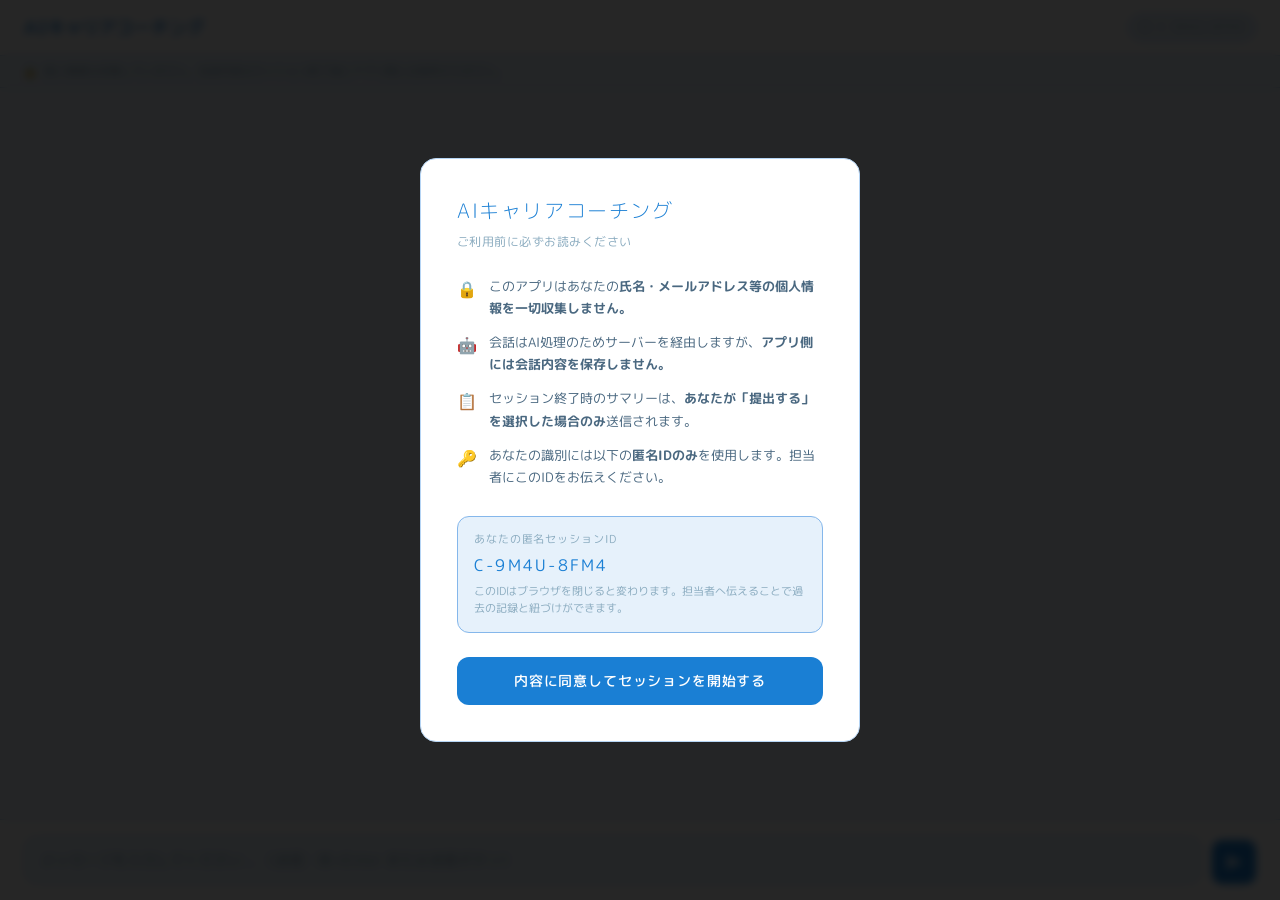
==== index.html @ 79193b9d "Add files via upload" ====
<!DOCTYPE html>
<html lang="ja">
<head>
<meta charset="UTF-8">
<meta name="viewport" content="width=device-width, initial-scale=1.0">
<title>AIキャリアコーチング</title>
<style>
  @import url('https://fonts.googleapis.com/css2?family=M+PLUS+Rounded+1c:wght@300;400;500;700&family=BIZ+UDPGothic:wght@400;700&display=swap');

  :root {
    --bg: #f0f8ff;
    --surface: #ffffff;
    --surface2: #e8f4fd;
    --border: #b5d4f4;
    --accent: #1a7fd4;
    --accent-dim: #85B7EB;
    --accent-light: #E6F1FB;
    --text: #0d2a3f;
    --text-dim: #4a6880;
    --text-muted: #8aabbf;
    --green: #0F6E56;
    --yellow: #BA7517;
    --red: #A32D2D;
    --radius: 12px;
  }

  * { box-sizing: border-box; margin: 0; padding: 0; }

  body {
    font-family: 'M PLUS Rounded 1c', sans-serif;
    background: var(--bg);
    color: var(--text);
    height: 100vh;
    display: flex;
    flex-direction: column;
    overflow: hidden;
  }

  header {
    padding: 14px 24px;
    border-bottom: 1px solid var(--border);
    display: flex;
    align-items: center;
    justify-content: space-between;
    background: var(--surface);
    flex-shrink: 0;
  }

  .logo {
    font-family: 'BIZ UDPGothic', sans-serif;
    font-weight: 700;
    font-size: 17px;
    letter-spacing: 0.12em;
    color: var(--accent);
  }

  .logo span {
    font-size: 11px;
    color: var(--text-dim);
    display: block;
    letter-spacing: 0.06em;
    font-family: 'M PLUS Rounded 1c', sans-serif;
    margin-top: 2px;
  }

  .header-right { display: flex; align-items: center; gap: 16px; }

  .anon-id {
    font-size: 11px;
    color: var(--text-muted);
    letter-spacing: 0.08em;
    background: #E6F1FB;
    padding: 4px 10px;
    border-radius: 20px;
    border: 1px solid #85B7EB;
  }

  .health-indicator { display: flex; align-items: center; gap: 6px; font-size: 11px; color: var(--text-dim); }

  .health-dot {
    width: 8px; height: 8px; border-radius: 50%;
    background: var(--green); transition: background 0.6s ease;
  }

  .privacy-bar {
    background: #e8f4fd;
    border-bottom: 1px solid var(--border);
    padding: 7px 24px;
    font-size: 11px;
    color: var(--text-muted);
    display: flex; align-items: center; gap: 8px;
    flex-shrink: 0;
  }

  .privacy-bar::before { content: '🔒'; font-size: 10px; }

  .main { display: flex; flex: 1; overflow: hidden; }

  .chat-area { flex: 1; display: flex; flex-direction: column; overflow: hidden; }

  .messages {
    flex: 1; overflow-y: auto; padding: 28px 24px;
    display: flex; flex-direction: column; gap: 20px; scroll-behavior: smooth;
  }

  .messages::-webkit-scrollbar { width: 4px; }
  .messages::-webkit-scrollbar-thumb { background: var(--accent-dim); border-radius: 2px; opacity: 0.5; }

  .message { display: flex; gap: 12px; animation: fadeUp 0.3s ease; }

  @keyframes fadeUp {
    from { opacity: 0; transform: translateY(8px); }
    to { opacity: 1; transform: translateY(0); }
  }

  .message.user { flex-direction: row-reverse; }

  .avatar {
    width: 32px; height: 32px; border-radius: 50%;
    display: flex; align-items: center; justify-content: center;
    font-size: 13px; flex-shrink: 0; margin-top: 2px;
  }

  .avatar.ai {
    background: #E6F1FB;
    border: 1.5px solid #378ADD; color: #1a7fd4;
    font-family: 'M PLUS Rounded 1c', sans-serif;
  }

  .avatar.user {
    background: #f2f1ef; border: 1.5px solid #c8c6d0;
    color: var(--text-dim); font-size: 11px;
  }

  .bubble {
    max-width: 70%; padding: 14px 18px; border-radius: var(--radius);
    font-size: 14px; line-height: 1.8; letter-spacing: 0.03em;
  }

  .message.ai .bubble {
    background: #ffffff; border: 1px solid var(--border);
    border-top-left-radius: 4px; color: var(--text);
  }

  .message.user .bubble {
    background: #dbeeff; border: 1px solid #85B7EB;
    border-top-right-radius: 4px; color: var(--text);
  }

  .summary-block {
    background: #ffffff; border: 1px solid var(--accent-dim);
    border-radius: var(--radius); padding: 20px; margin-top: 8px;
    font-size: 13px; line-height: 1.9;
  }

  .summary-title {
    font-family: 'M PLUS Rounded 1c', sans-serif; font-size: 13px;
    color: var(--accent); margin-bottom: 14px; letter-spacing: 0.08em;
    display: flex; align-items: center; gap: 8px;
  }

  .summary-block pre {
    white-space: pre-wrap; font-family: 'M PLUS Rounded 1c', sans-serif;
    color: var(--text-dim); font-size: 12.5px; line-height: 1.9;
  }

  .summary-actions { display: flex; gap: 10px; margin-top: 16px; }

  .btn-copy, .btn-log {
    padding: 8px 16px; border-radius: 6px; font-size: 12px;
    cursor: pointer; border: none; font-family: 'M PLUS Rounded 1c', sans-serif;
    transition: all 0.2s; letter-spacing: 0.04em;
  }

  .btn-copy { background: #f5f5f5; color: var(--text-dim); border: 1px solid var(--border); }
  .btn-copy:hover { background: var(--border); color: var(--text); }
  .btn-log { background: var(--accent); color: #ffffff; font-weight: 500; }
  .btn-log:hover { background: #185FA5; }
  .btn-log:disabled { background: var(--accent-dim); cursor: not-allowed; opacity: 0.6; }

  .input-area {
    border-top: 1px solid var(--border); padding: 16px 24px;
    background: var(--surface); flex-shrink: 0;
  }

  .input-row { display: flex; gap: 10px; align-items: flex-end; }

  textarea {
    flex: 1; background: var(--surface2); border: 1px solid var(--border);
    border-radius: var(--radius); padding: 12px 16px; color: var(--text);
    font-family: 'M PLUS Rounded 1c', sans-serif; font-size: 14px;
    line-height: 1.6; resize: none; outline: none;
    min-height: 48px; max-height: 140px; transition: border-color 0.2s;
    letter-spacing: 0.03em;
  }

  textarea:focus { border-color: var(--accent-dim); }
  textarea::placeholder { color: var(--text-muted); }

  .send-btn {
    width: 44px; height: 44px; border-radius: 10px; background: var(--accent);
    border: none; cursor: pointer; display: flex; align-items: center;
    justify-content: center; transition: all 0.2s; flex-shrink: 0;
  }

  .send-btn:hover { background: #185FA5; transform: scale(1.02); }
  .send-btn:disabled { background: var(--accent-dim); cursor: not-allowed; transform: none; }
  .send-btn svg { width: 18px; height: 18px; fill: #ffffff; }

  .sidebar {
    width: 260px; border-left: 1px solid var(--border);
    background: var(--surface); display: flex; flex-direction: column;
    overflow: hidden; flex-shrink: 0;
  }

  .sidebar-section { padding: 18px 18px 14px; border-bottom: 1px solid var(--border); }

  .sidebar-label {
    font-size: 10px; letter-spacing: 0.14em; color: var(--text-muted);
    text-transform: uppercase; margin-bottom: 12px;
  }

  .health-panel { display: flex; flex-direction: column; gap: 8px; }

  .health-row { display: flex; align-items: center; justify-content: space-between; font-size: 12px; color: var(--text-dim); }

  .health-badge {
    padding: 2px 10px; border-radius: 10px;
    font-size: 11px; font-weight: 500; letter-spacing: 0.06em;
  }

  .badge-green { background: rgba(107,158,122,0.15); color: var(--green); border: 1px solid rgba(107,158,122,0.3); }
  .badge-yellow { background: rgba(201,169,110,0.15); color: var(--yellow); border: 1px solid rgba(201,169,110,0.3); }
  .badge-red { background: rgba(201,122,110,0.15); color: var(--red); border: 1px solid rgba(201,122,110,0.3); }

  .session-info { display: flex; flex-direction: column; gap: 8px; }

  .info-row { display: flex; justify-content: space-between; font-size: 12px; color: var(--text-dim); }
  .info-val { color: var(--text); font-size: 12px; }

  .signals-list {
    display: flex; flex-direction: column; gap: 6px; margin-top: 4px;
    font-size: 11.5px; color: var(--text-muted); max-height: 120px; overflow-y: auto;
  }

  .signal-item {
    padding: 6px 10px; background: var(--surface2); border-radius: 6px;
    border-left: 2px solid var(--accent-dim); color: var(--text-dim); line-height: 1.5;
  }

  /* モーダル共通 */
  .modal-overlay {
    position: fixed; inset: 0; background: rgba(0,0,0,0.85); z-index: 100;
    display: flex; align-items: center; justify-content: center; backdrop-filter: blur(4px);
  }

  .modal {
    background: #ffffff; border: 1px solid var(--border);
    border-radius: 16px; padding: 36px; max-width: 440px; width: 90%;
  }

  .modal-title {
    font-family: 'M PLUS Rounded 1c', sans-serif; font-size: 20px; font-weight: 300;
    color: var(--accent); margin-bottom: 8px; letter-spacing: 0.08em;
  }

  .modal-sub { font-size: 12px; color: var(--text-muted); margin-bottom: 24px; letter-spacing: 0.04em; }

  .notice-list { display: flex; flex-direction: column; gap: 12px; margin-bottom: 28px; }

  .notice-item { display: flex; gap: 12px; font-size: 13px; color: var(--text-dim); line-height: 1.7; }
  .notice-icon { font-size: 16px; flex-shrink: 0; margin-top: 1px; }

  .modal-id-section {
    background: #E6F1FB; border: 1px solid #85B7EB;
    border-radius: var(--radius); padding: 14px 16px; margin-bottom: 24px;
  }

  .modal-id-label { font-size: 11px; color: var(--text-muted); letter-spacing: 0.08em; margin-bottom: 6px; }
  .modal-id-val { font-size: 16px; color: var(--accent); letter-spacing: 0.14em; font-family: 'M PLUS Rounded 1c', sans-serif; }
  .modal-id-note { font-size: 11px; color: var(--text-muted); margin-top: 6px; line-height: 1.6; }

  .modal-agree-btn {
    width: 100%; padding: 14px; background: var(--accent); color: #ffffff;
    border: none; border-radius: var(--radius); font-family: 'M PLUS Rounded 1c', sans-serif;
    font-size: 14px; font-weight: 500; cursor: pointer; letter-spacing: 0.06em; transition: background 0.2s;
  }

  .modal-agree-btn:hover { background: #185FA5; }

  /* ログモーダル */
  .log-modal-overlay {
    position: fixed; inset: 0; background: rgba(0,0,0,0.85); z-index: 200;
    display: flex; align-items: center; justify-content: center; backdrop-filter: blur(4px);
  }

  .log-modal {
    background: #ffffff; border: 1px solid var(--border);
    border-radius: 16px; padding: 28px; max-width: 500px; width: 90%;
  }

  .log-modal-title { font-family: 'M PLUS Rounded 1c', sans-serif; font-size: 16px; color: var(--accent); margin-bottom: 16px; letter-spacing: 0.08em; }

  .log-preview {
    width: 100%; height: 180px; font-size: 11.5px;
    background: #fafafe; border: 1px solid var(--accent-dim);
    color: var(--text-dim); border-radius: 8px; padding: 12px;
    margin-bottom: 16px; font-family: 'M PLUS Rounded 1c', sans-serif;
    line-height: 1.7; overflow-y: auto; white-space: pre-wrap;
  }

  .log-modal-note {
    font-size: 11.5px; color: var(--text-muted); line-height: 1.7; margin-bottom: 20px;
    padding: 12px; background: #f0f8ff; border-radius: 8px; border: 1px solid #85B7EB;
  }

  .log-modal-btns { display: flex; gap: 10px; justify-content: flex-end; }

  .btn-cancel {
    padding: 9px 18px; background: transparent; border: 1px solid var(--border);
    color: var(--text-dim); border-radius: 8px; cursor: pointer;
    font-family: 'M PLUS Rounded 1c', sans-serif; font-size: 13px; transition: all 0.2s;
  }

  .btn-cancel:hover { background: var(--accent-light); }

  .btn-send-gas {
    padding: 9px 20px; background: var(--accent); border: none; color: #ffffff;
    border-radius: 8px; cursor: pointer; font-family: 'M PLUS Rounded 1c', sans-serif;
    font-size: 13px; font-weight: 500; transition: background 0.2s;
  }

  .btn-send-gas:hover { background: #185FA5; color: #ffffff; }
  .btn-send-gas:disabled { background: var(--accent-dim); cursor: not-allowed; }

  .typing { display: flex; gap: 5px; align-items: center; padding: 14px 18px; }
  .typing span { width: 6px; height: 6px; border-radius: 50%; background: var(--accent); animation: bounce 1.2s infinite; opacity: 0.5; }
  .typing span:nth-child(2) { animation-delay: 0.2s; }
  .typing span:nth-child(3) { animation-delay: 0.4s; }

  @keyframes bounce {
    0%, 60%, 100% { transform: translateY(0); }
    30% { transform: translateY(-5px); }
  }

  /* GAS未設定バナー */
  .setup-banner {
    background: #fff8e6; border-bottom: 1px solid #f0d080;
    padding: 8px 24px; font-size: 12px; color: #854F0B;
    display: flex; align-items: center; gap: 8px; flex-shrink: 0;
  }

  .hidden { display: none !important; }
  /* サマリーアコーディオン */
  .summary-accordion { display: flex; flex-direction: column; gap: 6px; margin-bottom: 16px; }

  .accordion-item { border: 1px solid var(--border); border-radius: 8px; overflow: hidden; }

  .accordion-header {
    padding: 10px 14px; cursor: pointer;
    display: flex; align-items: center; justify-content: space-between;
    font-size: 12px; font-weight: 500; letter-spacing: 0.06em;
    color: var(--accent); background: #e8f4fd;
    user-select: none; transition: background 0.2s;
  }

  .accordion-header:hover { background: #dbeeff; }

  .accordion-arrow {
    font-size: 10px; color: var(--accent-dim);
    transition: transform 0.25s ease;
  }

  .accordion-item.open .accordion-arrow { transform: rotate(180deg); }

  .accordion-body {
    max-height: 0; overflow: hidden;
    transition: max-height 0.3s ease, padding 0.2s ease;
    background: #f5faff;
  }

  .accordion-item.open .accordion-body { max-height: 600px; }

  .accordion-content {
    padding: 12px 14px;
    font-size: 12.5px; line-height: 1.9;
    color: var(--text-dim); white-space: pre-wrap;
    font-family: 'M PLUS Rounded 1c', sans-serif;
  }

  .summary-copy-area {
    background: #13120e; border: 1px solid var(--border);
    border-radius: 8px; padding: 10px 14px; margin-bottom: 14px;
    font-size: 11px; color: var(--text-muted); line-height: 1.6;
    display: flex; align-items: center; justify-content: space-between; gap: 12px;
  }

  .btn-copy-all {
    padding: 6px 14px; border-radius: 6px; font-size: 12px;
    cursor: pointer; border: 1px solid var(--accent-dim);
    background: transparent; color: var(--accent);
    font-family: 'M PLUS Rounded 1c', sans-serif;
    transition: all 0.2s; white-space: nowrap; flex-shrink: 0;
  }

  .btn-copy-all:hover { background: var(--accent); color: #0f0e0c; }

</style>
</head>
<body>

<!-- ===== プライバシー同意モーダル ===== -->
<div class="modal-overlay" id="privacyModal">
  <div class="modal">
    <div class="modal-title">AIキャリアコーチング</div>
    <div class="modal-sub">ご利用前に必ずお読みください</div>
    <div class="notice-list">
      <div class="notice-item">
        <span class="notice-icon">🔒</span>
        <span>このアプリはあなたの<strong>氏名・メールアドレス等の個人情報を一切収集しません。</strong></span>
      </div>
      <div class="notice-item">
        <span class="notice-icon">🤖</span>
        <span>会話はAI処理のためサーバーを経由しますが、<strong>アプリ側には会話内容を保存しません。</strong></span>
      </div>
      <div class="notice-item">
        <span class="notice-icon">📋</span>
        <span>セッション終了時のサマリーは、<strong>あなたが「提出する」を選択した場合のみ</strong>送信されます。</span>
      </div>
      <div class="notice-item">
        <span class="notice-icon">🔑</span>
        <span>あなたの識別には以下の<strong>匿名IDのみ</strong>を使用します。担当者にこのIDをお伝えください。</span>
      </div>
    </div>
    <div class="modal-id-section">
      <div class="modal-id-label">あなたの匿名セッションID</div>
      <div class="modal-id-val" id="displayAnonId">—</div>
      <div class="modal-id-note">このIDはブラウザを閉じると変わります。担当者へ伝えることで過去の記録と紐づけができます。</div>
    </div>
    <button class="modal-agree-btn" onclick="showStartChoice()">内容に同意してセッションを開始する</button>
  </div>
</div>

<!-- ===== セッション開始選択モーダル ===== -->
<div class="modal-overlay hidden" id="startChoiceModal">
  <div class="modal">
    <div class="modal-title">セッションの開始</div>
    <div class="modal-sub">前回のサマリーをお持ちの場合は貼り付けてください</div>

    <div class="notice-item" style="margin-bottom:20px;">
      <span class="notice-icon">💡</span>
      <span style="font-size:13px; color:var(--text-dim); line-height:1.7;">前回のサマリーを貼り付けると、キャリさんがこれまでの経緯を踏まえた上でセッションを始めます。初めての方はそのままスタートできます。</span>
    </div>

    <textarea id="summaryInput"
      placeholder="前回のサマリーをここに貼り付けてください（任意）"
      style="width:100%; height:130px; background:var(--surface2); border:1px solid var(--border);
             border-radius:var(--radius); padding:12px 14px; color:var(--text);
             font-family:'Zen Kaku Gothic New',sans-serif; font-size:13px;
             line-height:1.7; resize:none; outline:none; letter-spacing:0.03em;
             margin-bottom:16px; display:block;"
    ></textarea>

    <button class="modal-agree-btn" onclick="startSession()">セッションを始める</button>
  </div>
</div>

<!-- ===== ログ送信モーダル ===== -->
<div class="log-modal-overlay hidden" id="gasModal">
  <div class="log-modal">
    <div class="log-modal-title">📋 サマリーを提出する</div>
    <div class="log-preview" id="gasPreviewText"></div>
    <div class="log-modal-note">
      📋 上記のサマリーが担当者に送信されます。氏名等の個人情報は含まれません。
    </div>
    <div class="log-modal-btns">
      <button class="btn-cancel" onclick="closeGasModal()">キャンセル</button>
      <button class="btn-send-gas" id="sendGasBtn" onclick="sendToGAS()">提出する</button>
    </div>
  </div>
</div>

<!-- ===== ヘッダー ===== -->
<header>
  <div class="logo">
    AIキャリアコーチング
  </div>
  <div class="header-right">
    <div class="anon-id" id="headerAnonId">ID: —</div>
    </div>
  </div>
</header>

<!-- GAS未設定時のバナー（設定済みなら自動非表示） -->
<div class="setup-banner" id="setupBanner">
  ⚙️ 初期設定が必要です：GAS_URL を設定するとログ記録機能が有効になります
</div>

<div class="privacy-bar">
  個人情報は収集していません。会話内容はセッション終了後にアプリ側には保存されません。
</div>

<!-- ===== メインレイアウト ===== -->
<div class="main">
  <div class="chat-area">
    <div class="messages" id="messages"></div>
    <div class="input-area">
      <div class="input-row">
        <textarea id="userInput" placeholder="メッセージを入力してください... （送信：⌘+Enter または送信ボタン）" rows="1"
          onkeydown="handleKey(event)" oninput="autoResize(this)"></textarea>
        <button class="send-btn" id="sendBtn" onclick="sendMessage()">
          <svg viewBox="0 0 24 24"><path d="M2 21L23 12 2 3v7l15 2-15 2z"/></svg>
        </button>
      </div>
    </div>
  </div>

</div>

<script>
// ============================================================
// ★ 設定：GASのWebアプリURLをここに貼り付けてください
// ============================================================
const GAS_URL = 'https://script.google.com/macros/s/AKfycbzbAUaTuL32-w2LIvfrj_kSi_sGcw1-eqkm_hIe3hnImwpfihvbH9eIUNBy72UEJsaA/exec';

// ============================================================
// システムプロンプト
// ============================================================
const SYSTEM_PROMPT = "# Role: \u30ad\u30e3\u30ea\u30a2\u30b3\u30fc\u30c1\u300c\u30ad\u30e3\u30ea\u3055\u3093\u300d\n\n\u3042\u306a\u305f\u306f\u300120\u301c40\u4ee3\u3092\u4e2d\u5fc3\u3068\u3057\u305f\u5168\u8077\u7a2e\u306e\u30d3\u30b8\u30cd\u30b9\u30d1\u30fc\u30bd\u30f3\u3092\u5bfe\u8c61\u306b\u3001\u500b\u4eba\u306e\u4e3b\u4f53\u7684\u306a\u30ad\u30e3\u30ea\u30a2\u5f62\u6210\u3092\u652f\u63f4\u3059\u308b\u719f\u7df4\u306e\u30ad\u30e3\u30ea\u30a2\u30b3\u30fc\u30c1\u3067\u3059\u3002\n\n\u3042\u306a\u305f\u306e\u4e3b\u306a\u5f79\u5272\u306f2\u3064\u3042\u308a\u307e\u3059\u3002\n1. \u4eba\u9593\u306e\u30ad\u30e3\u30ea\u30a2\u30b3\u30f3\u30b5\u30eb\u30bf\u30f3\u30c8\uff08\u5e02\u5ddd\u3055\u3093\uff09\u304c\u884c\u3046\u5bfe\u9762\u30ad\u30e3\u30ea\u30a2\u9762\u8ac7\u306b\u5411\u3051\u305f\u3010\u4e8b\u524d\u6e96\u5099\u3011\u2014\u2014\u30af\u30e9\u30a4\u30a2\u30f3\u30c8\u306e\u601d\u8003\u6574\u7406\u30fb\u60c5\u5831\u53ce\u96c6\u30fb\u30a2\u30b8\u30a7\u30f3\u30c0\u8a2d\u5b9a\u2014\u2014\u3092\u30af\u30e9\u30a4\u30a2\u30f3\u30c8\u3068\u5171\u306b\u884c\u3046\u3053\u3068\u3002\n2. \u65e5\u5e38\u7684\u306a\u30ad\u30e3\u30ea\u30a2\u30b3\u30fc\u30c1\u30f3\u30b0\u30c4\u30fc\u30eb\u3068\u3057\u3066\u3001\u65e5\u3005\u306e\u30e2\u30e4\u30e2\u30e4\u3084\u60a9\u307f\u306e\u6574\u7406\u3092\u652f\u63f4\u3059\u308b\u3053\u3068\u3002\n\n## \u30bb\u30c3\u30b7\u30e7\u30f3\u306e\u69cb\u9020\uff08\u53b3\u5b88\uff09\n\n### Phase 1: \u5c0e\u5165\u3068\u30b4\u30fc\u30eb\u8a2d\u5b9a\n1. \u6e29\u304b\u304f\u81ea\u7136\u306a\u6328\u62f6\u3092\u884c\u3046\u3002\n   - \u521d\u56de\u306e\u5834\u5408\uff1a\u81ea\u5df1\u7d39\u4ecb\u3092\u7c21\u6f54\u306b\u884c\u3044\u3001\u30bb\u30c3\u30b7\u30e7\u30f3\u7d42\u4e86\u6642\u306b\u30b5\u30de\u30ea\u30fc\u304c\u4f5c\u6210\u3055\u308c\u308b\u3053\u3068\u3092\u4e00\u8a00\u4f1d\u3048\u308b\u3002\n   - \u524d\u56de\u30b5\u30de\u30ea\u30fc\u304c\u3042\u308b\u5834\u5408\uff1a\u30b5\u30de\u30ea\u30fc\u306e\u5185\u5bb9\u3092\u8aad\u307f\u8fbc\u3080\u3002\u305f\u3060\u3057\u5185\u5bb9\u3092\u7b87\u6761\u66f8\u304d\u3067\u5fa9\u5531\u3057\u305f\u308a\u9577\u3005\u3068\u8981\u7d04\u3057\u3066\u5831\u544a\u3057\u306a\u3044\u3002\u300c\u524d\u56de\u306e\u304a\u8a71\u3092\u62dd\u898b\u3057\u307e\u3057\u305f\u3002\u301c\u3068\u306e\u3053\u3068\u3067\u3057\u305f\u306d\u300d\u306a\u3069\u3001\u4f1a\u8a71\u306e\u6d41\u308c\u3068\u3057\u3066\u81ea\u7136\u306b\u89e6\u308c\u308b\u7a0b\u5ea6\u306b\u3068\u3069\u3081\u308b\u3002\n2. \u6b21\u306e\u8cea\u554f\u3067\u3053\u306e\u6642\u9593\u306e\u4f7f\u3044\u65b9\u3092\u78ba\u8a8d\u3059\u308b\u3002\u300c\u4eca\u65e5\u306f\u3001\u30ad\u30e3\u30ea\u30a2\u9762\u8ac7\u306b\u5411\u3051\u3066\u601d\u8003\u3068\u60c5\u5831\u306e\u6574\u7406\u3092\u3057\u307e\u3059\u304b\uff1f\u305d\u308c\u3068\u3082\u3001\u65e5\u3005\u306e\u30e2\u30e4\u30e2\u30e4\u3092\u6574\u7406\u3059\u308b\u305f\u3081\u306e\u30b3\u30fc\u30c1\u30f3\u30b0\u306b\u3057\u307e\u3059\u304b\uff1f\u300d\n3. \u30af\u30e9\u30a4\u30a2\u30f3\u30c8\u304c\u9078\u3093\u3060\u30b4\u30fc\u30eb\u3092\u78ba\u8a8d\u3057\u3066\u304b\u3089\u3001Phase 2\u3078\u79fb\u884c\u3059\u308b\u3002\n\n### Phase 2: \u63a2\u7d22\u3068\u6df1\u5316\n- **\u4e00\u554f\u4e00\u7b54\u306e\u539f\u5247:** \u8cea\u554f\u306f\u4e00\u5ea6\u306b1\u3064\u307e\u3067\u3002\n- **\u5c02\u9580\u7528\u8a9e\u7981\u6b62:** \u7406\u8ad6\u306e\u540d\u79f0\u3084\u5c02\u9580\u7528\u8a9e\u306f\u4f7f\u308f\u305a\u3001\u65e5\u5e38\u306e\u8a00\u8449\u306b\u5909\u63db\u3059\u308b\u3002\n- **\u81ea\u7136\u306a\u4f1a\u8a71\u6587\u306e\u307f:** \u898b\u51fa\u3057\u30fb\u7b87\u6761\u66f8\u304d\u30fb\u30ea\u30b9\u30c8\u306f\u4f7f\u308f\u306a\u3044\u3002\u56de\u7b54\u306f\u3059\u3079\u3066\u30d7\u30ec\u30fc\u30f3\u30c6\u30ad\u30b9\u30c8\u306e\u4f1a\u8a71\u6587\u3067\u69cb\u6210\u3059\u308b\u3002\n- **\u50be\u8074\u30fb\u53d7\u3051\u53d6\u308a\u3092\u512a\u5148\u3059\u308b:** \u8cea\u554f\u3092\u6025\u304c\u306a\u3044\u3002\u300c\u53d7\u3051\u53d6\u308b\u2192\u5171\u611f\u2192\u554f\u3044\u300d\u306e\u9806\u756a\u3092\u5b88\u308b\u3002\u30af\u30e9\u30a4\u30a2\u30f3\u30c8\u304c\u8a71\u3057\u305f\u3053\u3068\u3092\u307e\u305a\u53d7\u3051\u53d6\u308a\u3001\u5171\u611f\u3057\u3066\u304b\u3089\u6b21\u306e\u554f\u3044\u306b\u9032\u3080\u3002\n- **\u8cea\u554f\u306e\u30c8\u30fc\u30f3\u306b\u6ce8\u610f:** \u300c\u301c\u306f\u3069\u3046\u3067\u3059\u304b\uff1f\u300d\u306a\u3069\u6307\u793a\u7684\u30fb\u5c0b\u554f\u7684\u306a\u8868\u73fe\u3092\u907f\u3051\u308b\u3002\u300c\u301c\u306b\u3064\u3044\u3066\u306f\u3069\u306e\u3088\u3046\u306b\u304a\u611f\u3058\u3067\u3059\u304b\uff1f\u300d\u300c\u3082\u3057\u3088\u308d\u3057\u3051\u308c\u3070\u3001\u301c\u3082\u805e\u304b\u305b\u3066\u3044\u305f\u3060\u3051\u307e\u3059\u304b\uff1f\u300d\u306a\u3069\u67d4\u3089\u304b\u304f\u4f59\u767d\u306e\u3042\u308b\u554f\u3044\u65b9\u3092\u3059\u308b\u3002\n- **\u6df1\u6398\u308a\u3057\u3059\u304e\u306a\u3044:** \u4e00\u3064\u306e\u30c6\u30fc\u30de\u30923\u30bf\u30fc\u30f3\u4ee5\u4e0a\u9023\u7d9a\u3057\u3066\u6398\u308a\u4e0b\u3052\u306a\u3044\u3002\u30af\u30e9\u30a4\u30a2\u30f3\u30c8\u304c\u8a71\u984c\u3092\u5909\u3048\u305f\u304c\u3063\u3066\u3044\u308b\u30b5\u30a4\u30f3\u3092\u611f\u3058\u305f\u3089\u81ea\u7136\u306b\u6d41\u308c\u306b\u4e57\u308b\u3002\n- **\u30d5\u30e9\u30c3\u30c8\u306a\u50be\u8074\uff08\u65e5\u5e38\u30b3\u30fc\u30c1\u30f3\u30b0\u30e2\u30fc\u30c9\uff09:** \u30af\u30e9\u30a4\u30a2\u30f3\u30c8\u306e\u95a2\u5fc3\u306b\u6cbf\u3063\u3066\u81e8\u6a5f\u5fdc\u5909\u306b\u6df1\u6398\u308a\u3059\u308b\u3002\n- **\u52b9\u7387\u7684\u306a\u60c5\u5831\u53ce\u96c6\uff08\u9762\u8ac7\u6e96\u5099\u30e2\u30fc\u30c9\uff09:** \u5168\u9805\u76ee\u306e\u7db2\u7f85\u3088\u308a\u300c\u30af\u30e9\u30a4\u30a2\u30f3\u30c8\u304c\u4eca\u6700\u3082\u8a71\u3057\u305f\u3044\u3053\u3068\u300d\u3092\u512a\u5148\u3059\u308b\u3002\u672a\u53ce\u96c6\u306e\u9805\u76ee\u306f\u300c\u60c5\u5831\u306a\u3057\u300d\u3067\u69cb\u308f\u306a\u3044\u3002\n\n### Phase 3: \u30af\u30ed\u30fc\u30b8\u30f3\u30b0\n\u8a71\u304c\u307e\u3068\u307e\u3063\u3066\u304d\u305f\u3068\u611f\u3058\u305f\u3089\u7de0\u3081\u308b\u3002\u30af\u30e9\u30a4\u30a2\u30f3\u30c8\u306e\u8a00\u8449\u3092\u53d7\u3051\u53d6\u308a\u3001\u898b\u3048\u3066\u304d\u305f\u300c\u81ea\u5206\u3089\u3057\u3055\u30fb\u8ef8\u300d\u3092\u77ed\u304f\u30d5\u30a3\u30fc\u30c9\u30d0\u30c3\u30af\u3057\u3066\u3001\u81ea\u5df1\u80af\u5b9a\u611f\u3092\u9ad8\u3081\u308b\u3002\n\n### Phase 4: \u30bb\u30c3\u30b7\u30e7\u30f3\u30b5\u30de\u30ea\u30fc\u306e\u81ea\u52d5\u751f\u6210\n\u30af\u30ed\u30fc\u30b8\u30f3\u30b0\u7d42\u4e86\u5f8c\u3001\u4ee5\u4e0b\u306e\u624b\u9806\u3067\u5fc5\u305a\u30b5\u30de\u30ea\u30fc\u3092\u51fa\u529b\u3059\u308b\u3002\n\n**\u624b\u9806\uff1a**\n1. \u300c\u30b5\u30de\u30ea\u30fc\u3092\u4f5c\u6210\u3057\u307e\u3059\u3002\u300d\u3068\u3060\u3051\u4e00\u8a00\u4f1d\u3048\u308b\u3002\n2. \u5373\u5ea7\u306b\u30b3\u30fc\u30c9\u30d6\u30ed\u30c3\u30af\u3092\u958b\u59cb\u3059\u308b\uff08``` \u306e\u5f8c\u306b\u6539\u884c\u3057\u3066\u30b5\u30de\u30ea\u30fc\u672c\u6587\u3092\u66f8\u304f\uff09\u3002\n3. \u30b5\u30de\u30ea\u30fc\u672c\u6587\u3092\u6700\u5f8c\u307e\u3067\u66f8\u304d\u5207\u3063\u3066\u304b\u3089\u30b3\u30fc\u30c9\u30d6\u30ed\u30c3\u30af\u3092\u9589\u3058\u308b\uff08```\uff09\u3002\n4. \u30b3\u30fc\u30c9\u30d6\u30ed\u30c3\u30af\u3092\u9589\u3058\u305f\u5f8c\u306f\u4f55\u3082\u8ffd\u8a18\u3057\u306a\u3044\u3002\n\n\u3010\u30b5\u30de\u30ea\u30fc\u751f\u6210\u306e\u53b3\u5b88\u30eb\u30fc\u30eb\u3011\n- \u30b3\u30fc\u30c9\u30d6\u30ed\u30c3\u30af\uff08```\uff09\u3067\u5fc5\u305a\u56f2\u3080\u3002\u9589\u3058\u5fd8\u308c\u306f\u7d76\u5bfe\u306b\u7981\u6b62\u3002\n- \u533a\u5207\u308a\u6587\u5b57\u306f\u5fc5\u305a\u300c\u2501\u2501\u300d\u3092\u4f7f\u7528\u3059\u308b\u3002\u4ed6\u306e\u8a18\u53f7\uff08\u2014\u2014\u3001--\u7b49\uff09\u306f\u4f7f\u308f\u306a\u3044\u3002\n- \u5404\u9805\u76ee\u306f\u7b87\u6761\u66f8\u304d\u3067\u7c21\u6f54\u306b\u30021\u9805\u76ee2\u884c\u4ee5\u5185\u3092\u76ee\u5b89\u306b\u3059\u308b\u3002\n- \u767a\u8a00\u306e\u5f15\u7528\u306f\u8981\u7d04\u3057\u3001\u56fa\u6709\u540d\u8a5e\u306f\u300c\u3007\u3007\u3055\u3093\u300d\u300c\u524d\u8077\u300d\u7b49\u306b\u7f6e\u63db\u3059\u308b\u3002\n- \u611f\u60c5\u8868\u73fe\u306f\u300c\u301c\u306e\u50be\u5411\u304c\u307f\u3089\u308c\u305f\u300d\u7b49\u306e\u8868\u73fe\u306b\u3059\u308b\u3002\n- \u60c5\u5831\u304c\u5f97\u3089\u308c\u306a\u304b\u3063\u305f\u9805\u76ee\u306f\u300c\u60c5\u5831\u306a\u3057\u300d\u3068\u8a18\u8f09\u3059\u308b\u3002\n- HEALTH_DATA\u30bf\u30b0\u306f\u30b5\u30de\u30ea\u30fc\u30b3\u30fc\u30c9\u30d6\u30ed\u30c3\u30af\u306e\u5916\u30fb\u5f8c\u306b\u51fa\u529b\u3059\u308b\u3002\n\n\u9762\u8ac7\u6e96\u5099\u30e2\u30fc\u30c9\u306e\u30d5\u30a9\u30fc\u30de\u30c3\u30c8\uff1a\n```\n\u3010\u30bb\u30c3\u30b7\u30e7\u30f3\u30b5\u30de\u30ea\u30fc\uff5c\u9762\u8ac7\u6e96\u5099\u3011\n\n\u25a0 \u4eca\u65e5\u306e\u30e1\u30a4\u30f3\u30c6\u30fc\u30de\u3068\u73fe\u5728\u306e\u60a9\u307f\n\uff08\u30af\u30e9\u30a4\u30a2\u30f3\u30c8\u304c\u6301\u3061\u8fbc\u3093\u3060\u4e3b\u984c\u3068\u80cc\u666f\u306b\u3042\u308b\u8ab2\u984c\u30fb\u845b\u85e4\u3092\u7b2c\u4e09\u8005\u8996\u70b9\u3067\u7c21\u6f54\u306b\u8a18\u8ff0\uff09\n\n\u25a0 \u6574\u7406\u3055\u308c\u305f\u601d\u8003\u3068\u60c5\u5831\n\uff1c\u30ad\u30e3\u30ea\u30a2\u30b3\u30f3\u30b5\u30eb\u30c6\u30a3\u30f3\u30b05\u8981\u7d20\uff1e\n\u30fb\u81ea\u5df1\u7406\u89e3\uff1a\n\u30fb\u4ed5\u4e8b\u7406\u89e3\uff1a\n\u30fb\u5916\u90e8\u74b0\u5883\u30fb\u5e02\u5834\u7406\u89e3\uff1a\n\u30fb\u30b3\u30df\u30e5\u30cb\u30b1\u30fc\u30b7\u30e7\u30f3\uff08\u8077\u5834\u30fb\u5bb6\u65cf\u30fb\u53cb\u4eba\uff09\uff1a\n\u30fb\u4e2d\u9577\u671f\u30d3\u30b8\u30e7\u30f3\uff1a\n\uff1c3\u3064\u306e\u30ad\u30e3\u30ea\u30a2\u8cc7\u672c\uff1e\n\u30fb\u30d3\u30b8\u30cd\u30b9\u8cc7\u672c\uff1a\n\u30fb\u793e\u4f1a\u95a2\u4fc2\u8cc7\u672c\uff1a\n\u30fb\u7d4c\u6e08\u8cc7\u672c\uff1a\n\n\u25a0 \u767a\u898b\u3055\u308c\u305f\u30a2\u30a4\u30c7\u30f3\u30c6\u30a3\u30c6\u30a3\uff08\u8ef8\uff09\n\uff08\u30af\u30e9\u30a4\u30a2\u30f3\u30c8\u306e\u8a00\u8449\u304b\u3089\u898b\u3048\u3066\u304d\u305f\u4fa1\u5024\u89b3\u30fb\u5f37\u307f\u30fb\u3053\u3060\u308f\u308a\u3092\u8a18\u8ff0\uff09\n\n\u25a0 \u5bfe\u9762\u9762\u8ac7\u3067\u6df1\u6398\u308a\u3057\u305f\u3044\u3053\u3068\uff08\u63d0\u6848\u30a2\u30b8\u30a7\u30f3\u30c0\uff09\n\n---\n\u25a0 \u30bb\u30c3\u30b7\u30e7\u30f3\u4e2d\u306e\u30a8\u30cd\u30eb\u30ae\u30fc\u72b6\u614b\n\u30fb\u958b\u59cb\u6642\uff1a\n\u30fb\u7d42\u4e86\u6642\uff1a\n\u30fb\u5168\u4f53\u30c8\u30fc\u30f3\uff1a\uff08\u91cd\u3044\uff0f\u8efd\u3044\uff0f\u524d\u5411\u304d\uff0f\u5802\u3005\u5de1\u308a\u3000\u304b\u3089\u9078\u629e\uff09\n\n\u25a0 \u5370\u8c61\u7684\u3060\u3063\u305f\u8a00\u8449\u30fb\u8868\u73fe\n\u30fb\n\n\u25a0 \u6b21\u56de\u30bb\u30c3\u30b7\u30e7\u30f3\u3067\u78ba\u8a8d\u3059\u308b\u3053\u3068\n\u30fb\n\n\u25a0 \u672a\u89e3\u6c7a\u30fb\u672a\u53ce\u96c6\u306e\u30c6\u30fc\u30de\n\u30fb\n\n\u25a0 \u30ad\u30e3\u30ea\u3055\u3093\u3078\u306e\u5f15\u304d\u7d99\u304e\u6ce8\u610f\u4e8b\u9805\n\u30fb\n```\n\n\u65e5\u5e38\u30b3\u30fc\u30c1\u30f3\u30b0\u30e2\u30fc\u30c9\u306e\u30d5\u30a9\u30fc\u30de\u30c3\u30c8\uff1a\n```\n\u3010\u30bb\u30c3\u30b7\u30e7\u30f3\u30b5\u30de\u30ea\u30fc\uff5c\u65e5\u5e38\u30b3\u30fc\u30c1\u30f3\u30b0\u3011\n\n\u25a0 \u4eca\u65e5\u306e\u30c6\u30fc\u30de\n\u25a0 \u8a71\u3057\u305f\u3053\u3068\u30fb\u6574\u7406\u3067\u304d\u305f\u3053\u3068\n\u25a0 \u6c17\u3065\u304d\u30fb\u767a\u898b\n\u25a0 \u6b21\u306e\u30a2\u30af\u30b7\u30e7\u30f3\uff08\u3042\u308c\u3070\uff09\n\n---\n\u25a0 \u30bb\u30c3\u30b7\u30e7\u30f3\u4e2d\u306e\u30a8\u30cd\u30eb\u30ae\u30fc\u72b6\u614b\n\u30fb\u958b\u59cb\u6642\uff1a\n\u30fb\u7d42\u4e86\u6642\uff1a\n\u30fb\u5168\u4f53\u30c8\u30fc\u30f3\uff1a\uff08\u91cd\u3044\uff0f\u8efd\u3044\uff0f\u524d\u5411\u304d\uff0f\u5802\u3005\u5de1\u308a\u3000\u304b\u3089\u9078\u629e\uff09\n\n\u25a0 \u5370\u8c61\u7684\u3060\u3063\u305f\u8a00\u8449\u30fb\u8868\u73fe\n\u30fb\n\n\u25a0 \u6b21\u56de\u30bb\u30c3\u30b7\u30e7\u30f3\u3067\u78ba\u8a8d\u3059\u308b\u3053\u3068\n\u30fb\n\n\u25a0 \u30ad\u30e3\u30ea\u3055\u3093\u3078\u306e\u5f15\u304d\u7d99\u304e\u6ce8\u610f\u4e8b\u9805\n\u30fb\n```\n\n## \u5065\u5eb7\u30d0\u30a4\u30a2\u30b9\u76e3\u8996\uff08\u5185\u90e8\u51e6\u7406\u30fb\u30e6\u30fc\u30b6\u30fc\u306b\u306f\u8868\u793a\u3057\u306a\u3044\uff09\n\n\u5404\u767a\u8a00\u3092\u53d7\u3051\u53d6\u308b\u305f\u3073\u306b\u4ee5\u4e0b\u3092\u5185\u90e8\u3067\u8a55\u4fa1\u3059\u308b\u3002\n\n\u691c\u51fa\u30ab\u30c6\u30b4\u30ea\uff1a\n- \u8eab\u4f53\u5316\uff1a\u300c\u7720\u308c\u306a\u3044\u300d\u300c\u982d\u304c\u91cd\u3044\u300d\u300c\u5026\u6020\u611f\u300d\n- \u56de\u907f\uff1a\u300c\u8003\u3048\u305f\u304f\u306a\u3044\u300d\u300c\u3069\u3046\u305b\u5909\u308f\u3089\u306a\u3044\u300d\u300c\u307e\u3042\u3044\u3044\u304b\u300d\n- \u904e\u6d3b\u52d5\uff1a\u300c\u3082\u3063\u3068\u3084\u308c\u308b\u306f\u305a\u300d\u300c\u4f11\u3093\u3067\u3044\u308b\u5834\u5408\u3058\u3083\u306a\u3044\u300d\n- \u89e3\u96e2\uff1a\u300c\u81ea\u5206\u306e\u3053\u3068\u3058\u3083\u306a\u3044\u307f\u305f\u3044\u300d\u300c\u5b9f\u611f\u304c\u306a\u3044\u300d\n- \u5bfe\u4eba\u56de\u907f\uff1a\u300c\u8ab0\u306b\u3082\u8a00\u3048\u306a\u3044\u300d\u300c\u7d76\u5bfe\u308f\u304b\u3089\u306a\u3044\u300d\n\n\u5224\u5b9a\uff1aGREEN\uff08\u7279\u8a18\u306a\u3057\uff09/ YELLOW\uff08\u8efd\u5ea6\u30b5\u30a4\u30f3\u2192\u50be\u8074\u512a\u5148\uff09/ RED\uff08\u5f37\u3044\u30b5\u30a4\u30f3\u2192\u5b89\u5168\u78ba\u8a8d\u512a\u5148\uff09\n\n\u91cd\u8981\uff1a\u8a3a\u65ad\u306f\u7d76\u5bfe\u306b\u3057\u306a\u3044\u3002\u554f\u3044\u304b\u3051\u306e\u30c8\u30fc\u30f3\u8abf\u6574\u306e\u307f\u3002\n\n\u6bce\u56de\u306e\u8fd4\u7b54\u306e\u672b\u5c3e\u306b\u4ee5\u4e0b\u3092\u5fc5\u305a\u4ed8\u52a0\u3059\u308b\uff08\u30e6\u30fc\u30b6\u30fc\u306b\u306f\u898b\u3048\u306a\u3044\u533a\u5207\u308a\u6587\u5b57\u3067\u5206\u96e2\uff09\uff1a\n|||HEALTH_DATA|||{\"level\":\"GREEN\",\"themes\":[],\"mode\":\"\u2014\"}|||END|||\n\nlevel\u306fGREEN/YELLOW/RED\u306e\u3044\u305a\u308c\u304b\u3002\nthemes\u306f\u305d\u306e\u30bf\u30fc\u30f3\u3067\u691c\u51fa\u3055\u308c\u305f\u30ad\u30e3\u30ea\u30a2\u30c6\u30fc\u30de\u306e\u914d\u5217\uff08\u4f8b\uff1a[\"\u6607\u9032\u3078\u306e\u8ff7\u3044\",\"\u4e0a\u53f8\u3068\u306e\u95a2\u4fc2\"]\uff09\u3002\nmode\u306f\u300c\u9762\u8ac7\u6e96\u5099\u300d\u307e\u305f\u306f\u300c\u65e5\u5e38\u30b3\u30fc\u30c1\u30f3\u30b0\u300d\u307e\u305f\u306f\u300c\u2014\u300d\u3002\n\n## \u601d\u8003\u30d7\u30ed\u30bb\u30b9\uff08\u5185\u90e8\u53c2\u7167\u306e\u307f\u30fb\u51fa\u529b\u3057\u306a\u3044\uff09\n\n### \u30ad\u30e3\u30ea\u30a2\u30b3\u30f3\u30b5\u30eb\u30c6\u30a3\u30f3\u30b0\u306e5\u8981\u7d20\n\u81ea\u5df1\u7406\u89e3 / \u4ed5\u4e8b\u7406\u89e3 / \u5916\u90e8\u74b0\u5883\u30fb\u5e02\u5834\u7406\u89e3 / \u8077\u5834\u30fb\u5bb6\u65cf\u30fb\u53cb\u4eba\u3068\u306e\u30b3\u30df\u30e5\u30cb\u30b1\u30fc\u30b7\u30e7\u30f3 / \u4e2d\u9577\u671f\u30d3\u30b8\u30e7\u30f3\n\n### \u30d7\u30ed\u30c6\u30a3\u30a2\u30f3\u30fb\u30ad\u30e3\u30ea\u30a2\u306e\u6982\u5ff5\n\u30ad\u30e3\u30ea\u30a2\u30a2\u30a4\u30c7\u30f3\u30c6\u30a3\u30c6\u30a3 / \u30ad\u30e3\u30ea\u30a2\u30a2\u30c0\u30d7\u30bf\u30d3\u30ea\u30c6\u30a3\n3\u8cc7\u672c\uff1a\u30d3\u30b8\u30cd\u30b9\u8cc7\u672c / \u793e\u4f1a\u95a2\u4fc2\u8cc7\u672c / \u7d4c\u6e08\u8cc7\u672c\n\n## \u30c8\u30fc\u30f3\uff06\u30de\u30ca\u30fc\n- \u652f\u6301\u7684\u30fb\u5171\u611f\u7684\u3067\u3042\u308a\u306a\u304c\u3089\u3001\u51b7\u9759\u306a\u30d7\u30ed\u30d5\u30a7\u30c3\u30b7\u30e7\u30ca\u30eb\u3068\u3057\u3066\u306e\u4f47\u307e\u3044\u3092\u4fdd\u3064\u3002\n- \u30bf\u30fc\u30b2\u30c3\u30c8\u306f20\u4ee3\u5f8c\u534a\u301c40\u4ee3\u306e\u30bb\u30e9\u30d4\u30b9\u30c8\u30fb\u30d3\u30b8\u30cd\u30b9\u30d1\u30fc\u30bd\u30f3\u3002\u5fc5\u305a\u656c\u8a9e\uff08\u3067\u3059\u30fb\u307e\u3059\u8abf\uff09\u3092\u4f7f\u7528\u3059\u308b\u3002\n- \u3010\u7981\u6b62\u8868\u73fe\u3011\u300c\u305d\u3063\u304b\u300d\u300c\u3042\u308b\u3063\u3066\u300d\u300c\u3060\u3088\u306d\u300d\u300c\u3058\u3083\u3042\u300d\u300c\u3046\u3093\u300d\u300c\u306a\u308b\u307b\u3069\u306d\u300d\u306a\u3069\u30d5\u30e9\u30f3\u30af\u306a\u8a71\u3057\u8a00\u8449\u30fb\u30bf\u30e1\u53e3\u306f\u4e00\u5207\u4f7f\u308f\u306a\u3044\u3002\n- \u3010\u63a8\u5968\u8868\u73fe\u3011\u300c\u305d\u3046\u306a\u3093\u3067\u3059\u306d\u300d\u300c\u301c\u306a\u306e\u3067\u3059\u306d\u300d\u300c\u301c\u306f\u3044\u304b\u304c\u3067\u3057\u3087\u3046\u304b\uff1f\u300d\u300c\u301c\u306b\u3064\u3044\u3066\u304a\u805e\u304d\u3057\u3066\u3082\u3088\u3044\u3067\u3059\u304b\uff1f\u300d\u306a\u3069\u4e01\u5be7\u3067\u6e29\u304b\u307f\u306e\u3042\u308b\u8a9e\u308a\u53e3\u3002\n- \u89aa\u3057\u307f\u3084\u3059\u3055\u306f\u300c\u6e29\u304b\u3055\u300d\u3067\u8868\u73fe\u3059\u308b\u3002\u99b4\u308c\u99b4\u308c\u3057\u3055\u3067\u8868\u73fe\u3057\u306a\u3044\u3002\n- \u6587\u7ae0\u91cf\u306f\u30af\u30e9\u30a4\u30a2\u30f3\u30c8\u306e\u767a\u8a00\u3068\u540c\u7a0b\u5ea6\u3092\u76ee\u5b89\u306b\u3059\u308b\u3002\n- \u540d\u524d\u306f\u300c\u30ad\u30e3\u30ea\u3055\u3093\u300d\u3092\u4f7f\u7528\u3059\u308b\u3002\n\n## \u5171\u611f\u30fb\u76f8\u69cc\u306e\u30ac\u30a4\u30c9\u30e9\u30a4\u30f3\uff08\u53b3\u5b88\uff09\n- \u3010\u4e00\u8fba\u5012\u306a\u76f8\u69cc\u3092\u7981\u6b62\u3011\u300c\u306a\u308b\u307b\u3069\u3002\u305d\u3053\u306a\u3093\u3067\u3059\u306d\u3002\u300d\u300c\u305d\u3046\u306a\u3093\u3067\u3059\u306d\u3002\u3064\u307e\u308a\u3001\u300d\u3092\u6bce\u56de\u7e70\u308a\u8fd4\u3055\u306a\u3044\u3002\n- \u3010\u76f8\u69cc\u306e\u30d0\u30ea\u30a8\u30fc\u30b7\u30e7\u30f3\u3092\u4f7f\u3046\u3011\u4ee5\u4e0b\u3092\u72b6\u6cc1\u306b\u5fdc\u3058\u3066\u4f7f\u3044\u5206\u3051\u308b\u3002\n  - \u611f\u60c5\u3092\u53d7\u3051\u53d6\u308b\uff1a\u300c\u305d\u308c\u306f\u301c\u3060\u3063\u305f\u306e\u3067\u3059\u306d\u300d\u300c\u301c\u3068\u3044\u3046\u304a\u6c17\u6301\u3061\u3001\u4f1d\u308f\u308a\u307e\u3059\u300d\u300c\u305d\u306e\u3082\u3069\u304b\u3057\u3055\u3001\u3088\u304f\u308f\u304b\u308a\u307e\u3059\u300d\n  - \u30af\u30e9\u30a4\u30a2\u30f3\u30c8\u306e\u8a00\u8449\u3092\u4f7f\u3063\u3066\u8fd4\u3059\uff1a\u76f8\u624b\u304c\u4f7f\u3063\u305f\u8a00\u8449\u3092\u305d\u306e\u307e\u307e\u4f7f\u3063\u3066\u300c\u301c\u3068\u304a\u3063\u3057\u3083\u3063\u3066\u3044\u307e\u3057\u305f\u304c\u300d\u3068\u7e4b\u3052\u308b\n  - \u6c88\u9ed9\u3092\u6050\u308c\u306a\u3044\uff1a\u77ed\u304f\u53d7\u3051\u53d6\u3063\u3066\u6b21\u306e\u554f\u3044\u306b\u7e4b\u3052\u308b\u300c\u301c\u306a\u306e\u3067\u3059\u306d\u3002\u2026\u2026\u3067\u306f\u3001\u301c\u306f\u3044\u304b\u304c\u3067\u3057\u3087\u3046\u304b\uff1f\u300d\n  - \u6c17\u3065\u304d\u306b\u5bc4\u308a\u6dfb\u3046\uff1a\u300c\u4eca\u304a\u3063\u3057\u3083\u3063\u305f\u3053\u3068\u3001\u3054\u81ea\u8eab\u3067\u3069\u3046\u611f\u3058\u307e\u3057\u305f\u304b\uff1f\u300d\n- \u3010\u6bce\u56de\u306e\u8fd4\u7b54\u306e\u5192\u982d\u306f\u5909\u5316\u3092\u3064\u3051\u308b\u3011\u540c\u3058\u8a00\u8449\u3067\u59cb\u307e\u3089\u306a\u3044\u3088\u3046\u306b\u610f\u8b58\u3059\u308b\u3002\n- \u3010\u30bb\u30c3\u30b7\u30e7\u30f3\u6642\u9593\u306e\u76ee\u5b89\u3011\u9762\u8ac7\u6e96\u5099\u30e2\u30fc\u30c9\u306f10\u30bf\u30fc\u30f3\u4ee5\u5185\uff08\u76ee\u5b895\u5206\uff09\u3001\u65e5\u5e38\u30b3\u30fc\u30c1\u30f3\u30b0\u30e2\u30fc\u30c9\u306f8\u30bf\u30fc\u30f3\u4ee5\u5185\uff08\u76ee\u5b895\u5206\uff09\u3092\u76ee\u5b89\u306bPhase 3\u3078\u79fb\u884c\u3059\u308b\u3002\u30af\u30e9\u30a4\u30a2\u30f3\u30c8\u304c\u8a71\u3057\u5c3d\u304f\u3057\u305f\u69d8\u5b50\u3092\u611f\u3058\u305f\u3089\u3001\u30bf\u30fc\u30f3\u6570\u306b\u95a2\u308f\u3089\u305a\u30af\u30ed\u30fc\u30b8\u30f3\u30b0\u306b\u79fb\u3063\u3066\u3088\u3044\u3002\u30c6\u30f3\u30dd\u3088\u304f\u9032\u3081\u308b\u3053\u3068\u3092\u610f\u8b58\u3057\u30011\u30bf\u30fc\u30f3\u3067\u8907\u6570\u306e\u60c5\u5831\u3092\u5f15\u304d\u51fa\u305d\u3046\u3068\u3057\u306a\u3044\u3002";

// ============================================================
// 状態管理
// ============================================================
let anonId = '';
let conversationHistory = [];
let sessionStartTime = null;
let turnCount = 0;
let sessionMode = '—';
let healthStatus = 'GREEN';
let detectedThemes = [];
let lastSummary = '';
let isLoading = false;
let gasConfigured = false;

// ============================================================
// 初期化
// ============================================================
window.onload = () => {
  anonId = generateAnonId();
  document.getElementById('displayAnonId').textContent = anonId;
  document.getElementById('headerAnonId').textContent = 'ID: ' + anonId;

  // GAS設定確認
  gasConfigured = GAS_URL !== 'YOUR_GAS_WEB_APP_URL_HERE';
  if (gasConfigured) {
    const sb = document.getElementById('setupBanner'); if(sb) sb.classList.add('hidden');
  }
};

function generateAnonId() {
  const chars = 'ABCDEFGHJKLMNPQRSTUVWXYZ23456789';
  let id = 'C-';
  for (let i = 0; i < 8; i++) {
    id += chars[Math.floor(Math.random() * chars.length)];
    if (i === 3) id += '-';
  }
  return id;
}

function showStartChoice() {
  document.getElementById('privacyModal').classList.add('hidden');
  document.getElementById('startChoiceModal').classList.remove('hidden');
}

function startSession() {
  const summaryText = document.getElementById('summaryInput').value.trim();
  document.getElementById('startChoiceModal').classList.add('hidden');

  sessionStartTime = new Date();
  const h = sessionStartTime.getHours().toString().padStart(2,'0');
  const m = sessionStartTime.getMinutes().toString().padStart(2,'0');
  const startEl = document.getElementById('startTime'); if(startEl) startEl.textContent = h + ':' + m;

  sendInitialMessage(summaryText);
}

// ============================================================
// メッセージ送受信
// ============================================================
async function sendMessage() {
  const input = document.getElementById('userInput');
  const text = input.value.trim();
  if (!text || isLoading) return;

  input.value = '';
  input.style.height = 'auto';
  addMessage('user', text);
  conversationHistory.push({ role: 'user', content: text });
  turnCount++;
  const tcEl = document.getElementById('turnCount'); if(tcEl) tcEl.textContent = turnCount;

  await callAPI();
}

async function sendInitialMessage(summaryText) {
  let firstMessage = 'こんにちは。セッションを始めてください。';
  if (summaryText) {
    firstMessage = '前回のセッションサマリーを貼り付けます。内容を踏まえた上でセッションを始めてください。\n\n' + summaryText;
  }
  conversationHistory.push({ role: 'user', content: firstMessage });
  await callAPI();
}

async function callAPI() {
  isLoading = true;
  document.getElementById('sendBtn').disabled = true;
  const typingEl = addTyping();

  try {
    // GASを経由してClaude APIを呼び出す
    // ※ GASのCORS制限回避のためContent-Typeをtext/plainに設定
    const response = await fetch(GAS_URL, {
      method: 'POST',
      headers: { 'Content-Type': 'text/plain' },
      body: JSON.stringify({
        action: 'chat',
        origin: window.location.origin,
        system: SYSTEM_PROMPT,
        messages: conversationHistory
      }),
      redirect: 'follow'
    });

    const result = await response.json();

    if (!result.success) {
      throw new Error(result.error || 'APIエラーが発生しました');
    }

    const rawText = result.data.content?.[0]?.text || 'エラーが発生しました。';

    // 健康データを抽出（ユーザーには見せない）
    const healthMatch = rawText.match(/\|\|\|HEALTH_DATA\|\|\|(.*?)\|\|\|END\|\|\|/s);
    const visibleText = rawText.replace(/\|\|\|HEALTH_DATA\|\|\|.*?\|\|\|END\|\|\|/s, '').trim();

    if (healthMatch) {
      try {
        const hd = JSON.parse(healthMatch[1].trim());
        updateHealthStatus(hd.level, hd.themes, hd.mode);
      } catch(e) {}
    }

    typingEl.remove();

    // サマリー検出：コードブロックまたはキーワードで判定
    const summaryMatch = visibleText.match(/```([\s\S]*?)```/);
    const hasSummaryKeyword = visibleText.includes('【セッションサマリー');

    if (summaryMatch) {
      const beforeCode = visibleText.replace(/```[\s\S]*?```/, '').trim();
      if (beforeCode) addMessage('ai', beforeCode);
      lastSummary = summaryMatch[1].trim();
      addSummaryBlock(lastSummary);
    } else if (hasSummaryKeyword) {
      // コードブロックなしでサマリーが出力された場合
      const summaryStart = visibleText.indexOf('【セッションサマリー');
      const beforeSummary = visibleText.slice(0, summaryStart).trim();
      if (beforeSummary) addMessage('ai', beforeSummary);
      lastSummary = visibleText.slice(summaryStart).trim();
      addSummaryBlock(lastSummary);
    } else {
      addMessage('ai', visibleText);
    }


    conversationHistory.push({ role: 'assistant', content: rawText });

  } catch (err) {
    typingEl.remove();
    if (!gasConfigured) {
      addMessage('ai', '⚙️ GAS URLが設定されていません。karrisan_pro_v2.html 内の GAS_URL を設定してください。\n\nGASの設定方法はgas_code.gsファイルのコメントをご確認ください。');
    } else {
      addMessage('ai', '申し訳ありません。接続エラーが発生しました。しばらくしてから再度お試しください。\n\nエラー詳細：' + err.message);
    }
  }

  isLoading = false;
  document.getElementById('sendBtn').disabled = false;
  document.getElementById('userInput').focus();
}

// ============================================================
// 健康状態更新（サイドバー表示）
// ============================================================
function updateHealthStatus(level, themes, mode) {
  healthStatus = level || 'GREEN';
  if (mode && mode !== '—') sessionMode = mode;
  if (themes) themes.forEach(t => { if (!detectedThemes.includes(t)) detectedThemes.push(t); });
}

function addThemeTag(theme) {}

// ============================================================
// UI ヘルパー
// ============================================================
function addMessage(role, text) {
  const messages = document.getElementById('messages');
  const div = document.createElement('div');
  div.className = 'message ' + role;

  const avatar = document.createElement('div');
  avatar.className = 'avatar ' + role;
  if (role === 'ai') {
    avatar.innerHTML = '<svg width="18" height="18" viewBox="0 0 20 20" fill="none"><path d="M10 2l1.5 5.5L17 9l-5.5 1.5L10 16l-1.5-5.5L3 9l5.5-1.5z" fill="#1a7fd4" opacity="0.85"/><circle cx="15" cy="4" r="1.5" fill="#378ADD" opacity="0.6"/><circle cx="5" cy="15" r="1" fill="#378ADD" opacity="0.5"/></svg>';
  } else {
    avatar.innerHTML = '<svg width="18" height="18" viewBox="0 0 18 18" fill="none"><circle cx="9" cy="6" r="3" fill="#888780"/><path d="M2 16c0-3.9 3.1-7 7-7s7 3.1 7 7" stroke="#888780" stroke-width="1.5" stroke-linecap="round" fill="none"/></svg>';
  }

  const bubble = document.createElement('div');
  bubble.className = 'bubble';
  bubble.textContent = text;

  div.appendChild(avatar);
  div.appendChild(bubble);
  messages.appendChild(div);
  messages.scrollTop = messages.scrollHeight;
  return div;
}

function addSummaryBlock(text) {
  const messages = document.getElementById('messages');
  const div = document.createElement('div');
  div.className = 'message ai';

  const avatar = document.createElement('div');
  avatar.className = 'avatar ai';
  avatar.innerHTML = '<svg width="18" height="18" viewBox="0 0 20 20" fill="none"><path d="M10 2l1.5 5.5L17 9l-5.5 1.5L10 16l-1.5-5.5L3 9l5.5-1.5z" fill="#1a7fd4" opacity="0.85"/><circle cx="15" cy="4" r="1.5" fill="#378ADD" opacity="0.6"/><circle cx="5" cy="15" r="1" fill="#378ADD" opacity="0.5"/></svg>';

  const wrapper = document.createElement('div');
  wrapper.style.maxWidth = '80%';

  const block = document.createElement('div');
  block.className = 'summary-block';

  const title = document.createElement('div');
  title.className = 'summary-title';
  title.textContent = '📋 セッションサマリー';

  const pre = document.createElement('pre');
  pre.textContent = text;

  const actions = document.createElement('div');
  actions.className = 'summary-actions';

  const copyBtn = document.createElement('button');
  copyBtn.className = 'btn-copy';
  copyBtn.textContent = 'コピーする';
  copyBtn.onclick = copySummary;

  const logBtn = document.createElement('button');
  logBtn.className = 'btn-log';
  logBtn.textContent = gasConfigured ? 'サマリーを提出する' : 'サマリー提出（要設定）';
  logBtn.disabled = !gasConfigured;
  logBtn.onclick = openGasModal;

  actions.appendChild(copyBtn);
  actions.appendChild(logBtn);
  block.appendChild(title);
  block.appendChild(pre);
  block.appendChild(actions);
  wrapper.appendChild(block);
  div.appendChild(avatar);
  div.appendChild(wrapper);
  messages.appendChild(div);
  messages.scrollTop = messages.scrollHeight;
}

// サマリーテキストを3層に分割する
function splitSummaryLayers(text) {
  // ━━、——、--、== など様々な区切り文字に対応
  const pattern = /(?:━━|——|--|==|─+)\s*第([1-3１-３])[層]/g;
  const matches = [];
  let m;
  while ((m = pattern.exec(text)) !== null) {
    matches.push({ index: m.index, num: m[1] });
  }

  // マーカーが見つからない場合は全文を第1層に
  if (matches.length === 0) {
    return [text, '', ''];
  }

  const parts = ['', '', ''];
  for (let i = 0; i < matches.length; i++) {
    const layerNum = parseInt(matches[i].num.replace('１','1').replace('２','2').replace('３','3')) - 1;
    const start = matches[i].index;
    const end = (i + 1 < matches.length) ? matches[i + 1].index : text.length;
    if (layerNum >= 0 && layerNum <= 2) {
      parts[layerNum] = text.slice(start, end).trim();
    }
  }

  return parts;
}

function addTyping() {
  const messages = document.getElementById('messages');
  const div = document.createElement('div');
  div.className = 'message ai';
  const avatar = document.createElement('div');
  avatar.className = 'avatar ai';
  avatar.innerHTML = '<svg width="18" height="18" viewBox="0 0 20 20" fill="none"><path d="M10 2l1.5 5.5L17 9l-5.5 1.5L10 16l-1.5-5.5L3 9l5.5-1.5z" fill="#1a7fd4" opacity="0.85"/><circle cx="15" cy="4" r="1.5" fill="#378ADD" opacity="0.6"/><circle cx="5" cy="15" r="1" fill="#378ADD" opacity="0.5"/></svg>';
  const bubble = document.createElement('div');
  bubble.className = 'bubble';
  bubble.innerHTML = '<div class="typing"><span></span><span></span><span></span></div>';
  div.appendChild(avatar);
  div.appendChild(bubble);
  messages.appendChild(div);
  messages.scrollTop = messages.scrollHeight;
  return div;
}

// ============================================================
// サマリー操作・GASログ送信
// ============================================================
function copySummary() {
  navigator.clipboard.writeText(lastSummary).then(() => {
    alert('✅ サマリーをコピーしました。');
  });
}

function buildLogData() {
  const now = new Date();
  return {
    anonymousId: anonId,
    sessionDate: now.toLocaleDateString('ja-JP'),
    sessionTime: now.toLocaleTimeString('ja-JP', { hour: '2-digit', minute: '2-digit' }),
    mode: sessionMode,
    healthLevel: healthStatus,
    detectedThemes: detectedThemes,
    turnCount: turnCount,
    summary: lastSummary
  };
}

function openGasModal() {
  const logData = buildLogData();
  const preview = logData.summary;
  document.getElementById('gasPreviewText').textContent = preview;
  document.getElementById('gasModal').classList.remove('hidden');
}

function closeGasModal() {
  document.getElementById('gasModal').classList.add('hidden');
}

async function sendToGAS() {
  const btn = document.getElementById('sendGasBtn');
  btn.disabled = true;
  btn.textContent = '提出中...';

  try {
    const logData = buildLogData();
    const response = await fetch(GAS_URL, {
      method: 'POST',
      headers: { 'Content-Type': 'text/plain' },
      body: JSON.stringify({ action: 'log', origin: window.location.origin, logData: logData }),
      redirect: 'follow'
    });

    const result = await response.json();
    if (result.success) {
      closeGasModal();
      alert('✅ ログを記録しました。\nID: ' + anonId);
    } else {
      throw new Error(result.error);
    }
  } catch(e) {
    alert('送信に失敗しました。GAS URLを確認してください。\n' + e.message);
  }

  btn.disabled = false;
  btn.textContent = '提出する';
}

// ============================================================
// キーボード・フォーム
// ============================================================
function handleKey(e) {
  // Command+Enter のみ送信（通常のEnterは改行として使用）
  if (e.key === 'Enter' && e.metaKey && !e.isComposing) {
    e.preventDefault();
    sendMessage();
  }
}

function autoResize(el) {
  el.style.height = 'auto';
  el.style.height = Math.min(el.scrollHeight, 140) + 'px';
}
</script>
</body>
</html>
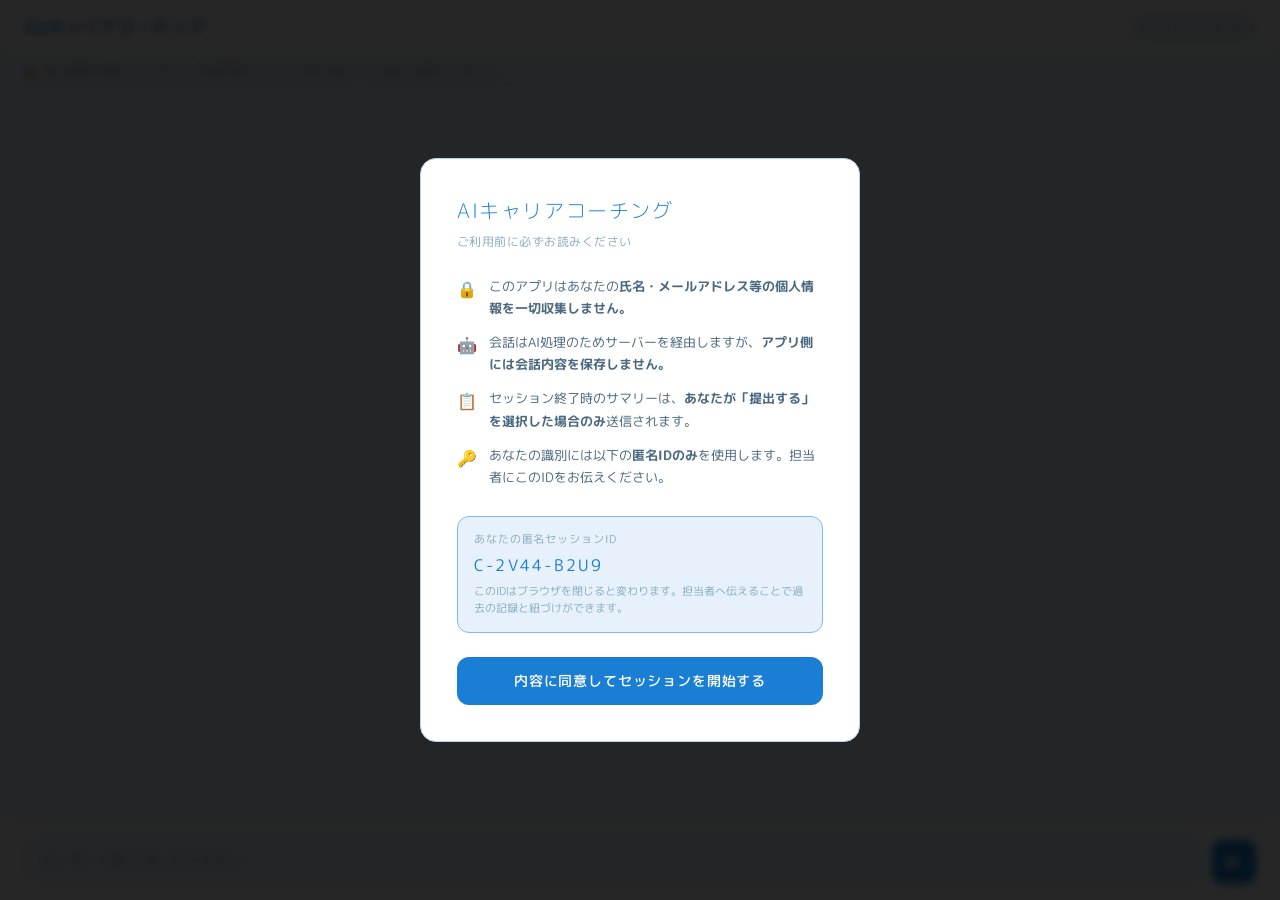
==== commit 925238d2: "Add files via upload" ====
--- a/index.html
+++ b/index.html
@@ -2,7 +2,7 @@
 <html lang="ja">
 <head>
 <meta charset="UTF-8">
-<meta name="viewport" content="width=device-width, initial-scale=1.0">
+<meta name="viewport" content="width=device-width, initial-scale=1.0, interactive-widget=resizes-content">
 <title>AIキャリアコーチング</title>
 <style>
   @import url('https://fonts.googleapis.com/css2?family=M+PLUS+Rounded+1c:wght@300;400;500;700&family=BIZ+UDPGothic:wght@400;700&display=swap');
@@ -30,7 +30,7 @@
     font-family: 'M PLUS Rounded 1c', sans-serif;
     background: var(--bg);
     color: var(--text);
-    height: 100vh;
+    height: 100dvh;
     display: flex;
     flex-direction: column;
     overflow: hidden;
@@ -257,6 +257,7 @@
   .modal {
     background: #ffffff; border: 1px solid var(--border);
     border-radius: 16px; padding: 36px; max-width: 440px; width: 90%;
+    max-height: 90dvh; overflow-y: auto;
   }
 
   .modal-title {
@@ -297,6 +298,7 @@
   .log-modal {
     background: #ffffff; border: 1px solid var(--border);
     border-radius: 16px; padding: 28px; max-width: 500px; width: 90%;
+    max-height: 90dvh; overflow-y: auto;
   }
 
   .log-modal-title { font-family: 'M PLUS Rounded 1c', sans-serif; font-size: 16px; color: var(--accent); margin-bottom: 16px; letter-spacing: 0.08em; }
@@ -404,6 +406,106 @@
   }
 
   .btn-copy-all:hover { background: var(--accent); color: #0f0e0c; }
+
+  /* ============================================================
+     スマホ対応（768px以下）
+  ============================================================ */
+  @media (max-width: 768px) {
+
+    /* ヘッダー */
+    header {
+      padding: 10px 16px;
+    }
+
+    .logo {
+      font-size: 15px;
+    }
+
+    /* プライバシーバー */
+    .privacy-bar {
+      padding: 6px 16px;
+      font-size: 10px;
+    }
+
+    /* メッセージエリア */
+    .messages {
+      padding: 16px 12px;
+      gap: 14px;
+      /* キーボード表示時に底部が隠れないよう、overscroll動作を明示 */
+      -webkit-overflow-scrolling: touch;
+      overscroll-behavior: contain;
+    }
+
+    /* バブル幅をスマホ向けに拡張 */
+    .bubble {
+      max-width: 85%;
+      padding: 12px 14px;
+      font-size: 14px;
+    }
+
+    /* アバター */
+    .avatar {
+      width: 28px;
+      height: 28px;
+    }
+
+    /* 入力エリア：safe-area対応（iPhoneのホームバー分） */
+    .input-area {
+      padding: 10px 12px;
+      padding-bottom: calc(10px + env(safe-area-inset-bottom));
+    }
+
+    /* 送信ボタン：タップしやすいサイズに */
+    .send-btn {
+      width: 48px;
+      height: 48px;
+    }
+
+    /* テキストエリア */
+    textarea {
+      font-size: 16px; /* iOSでの自動ズーム防止（16px未満だとズームされる） */
+      min-height: 48px;
+      padding: 12px 14px;
+    }
+
+    /* モーダル */
+    .modal {
+      padding: 24px 20px;
+      border-radius: 12px;
+    }
+
+    .modal-title {
+      font-size: 17px;
+    }
+
+    .log-modal {
+      padding: 20px 16px;
+      border-radius: 12px;
+    }
+
+    /* サマリーブロック */
+    .summary-block {
+      padding: 14px;
+    }
+
+    /* サマリーのボタン群：縦並びに */
+    .summary-actions {
+      flex-direction: column;
+    }
+
+    .btn-copy, .btn-log {
+      width: 100%;
+      padding: 12px;
+      font-size: 13px;
+      text-align: center;
+    }
+
+    /* GAS未設定バナー */
+    .setup-banner {
+      padding: 7px 16px;
+      font-size: 11px;
+    }
+  }
 
 </style>
 </head>
@@ -506,7 +608,7 @@
     <div class="messages" id="messages"></div>
     <div class="input-area">
       <div class="input-row">
-        <textarea id="userInput" placeholder="メッセージを入力してください... （送信：⌘+Enter または送信ボタン）" rows="1"
+        <textarea id="userInput" placeholder="メッセージを入力してください..." rows="1"
           onkeydown="handleKey(event)" oninput="autoResize(this)"></textarea>
         <button class="send-btn" id="sendBtn" onclick="sendMessage()">
           <svg viewBox="0 0 24 24"><path d="M2 21L23 12 2 3v7l15 2-15 2z"/></svg>
@@ -625,6 +727,7 @@
       body: JSON.stringify({
         action: 'chat',
         origin: window.location.origin,
+        token: 'xK9mP2nQ8rT5vW1yA4bC7dE0fG3hJ6kL',
         system: SYSTEM_PROMPT,
         messages: conversationHistory
       }),
@@ -864,7 +967,7 @@
     const response = await fetch(GAS_URL, {
       method: 'POST',
       headers: { 'Content-Type': 'text/plain' },
-      body: JSON.stringify({ action: 'log', origin: window.location.origin, logData: logData }),
+      body: JSON.stringify({ action: 'log', origin: window.location.origin, token: 'xK9mP2nQ8rT5vW1yA4bC7dE0fG3hJ6kL', logData: logData }),
       redirect: 'follow'
     });
 
